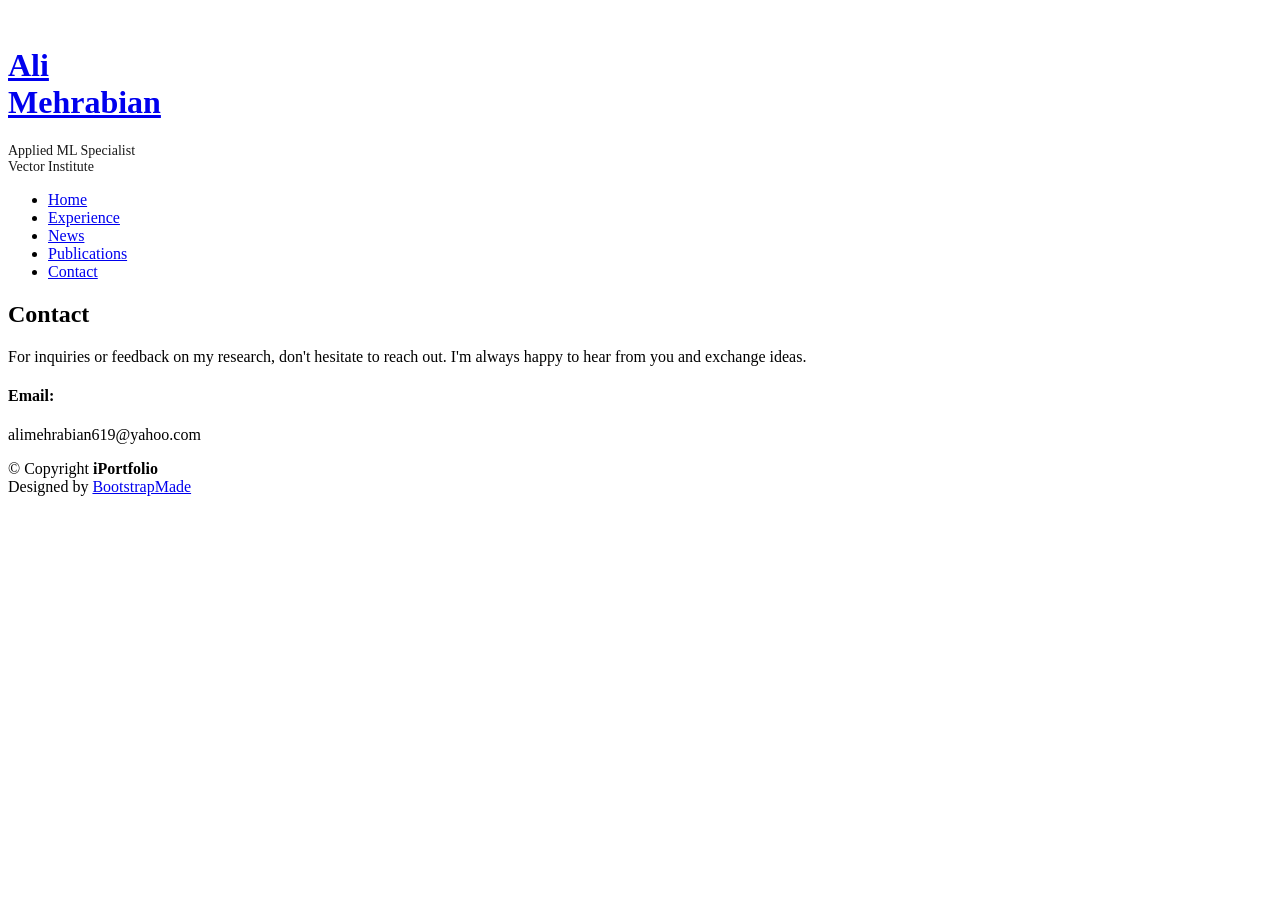
==== contact.html @ a3b90eee "new web" ====
<!DOCTYPE html>
<html lang="en">

<head>
  <meta charset="utf-8">
  <meta content="width=device-width, initial-scale=1.0" name="viewport">

  <title>Contact - Ali Mehrabian</title>
  <meta content="" name="description">
  <meta content="" name="keywords">

  <!-- Favicons -->
  <link href="assets/img/MH.PNG" rel="icon">
  <link href="assets/img/MH.PNG" rel="apple-touch-icon">

  <!-- Google Fonts -->
  <link href="https://fonts.googleapis.com/css?family=Open+Sans:300,300i,400,400i,600,600i,700,700i|Raleway:300,300i,400,400i,500,500i,600,600i,700,700i|Poppins:300,300i,400,400i,500,500i,600,600i,700,700i" rel="stylesheet">

  <!-- Vendor CSS Files -->
  <link href="assets/vendor/aos/aos.css" rel="stylesheet">
  <link href="assets/vendor/bootstrap/css/bootstrap.min.css" rel="stylesheet">
  <link href="assets/vendor/bootstrap-icons/bootstrap-icons.css" rel="stylesheet">
  <link href="assets/vendor/boxicons/css/boxicons.min.css" rel="stylesheet">
  <link href="assets/vendor/glightbox/css/glightbox.min.css" rel="stylesheet">
  <link href="assets/vendor/swiper/swiper-bundle.min.css" rel="stylesheet">
  <link rel="stylesheet" href="https://cdnjs.cloudflare.com/ajax/libs/font-awesome/5.15.3/css/all.min.css">

  <!-- Template Main CSS File -->
  <link href="assets/css/style.css" rel="stylesheet">
</head>

<body>

  <!-- ======= Mobile nav toggle button ======= -->
  <i class="bi bi-list mobile-nav-toggle d-xl-none"></i>

  <!-- ======= Header ======= -->
  <header id="header">
    <div class="d-flex flex-column">

      <div class="profile">
        <img src="assets/neww.jpg" alt="" class="img-fluid rounded-circle">
        <h1 class="text-light"><a href="index.html">Ali <br> Mehrabian</a></h1>
        <p class="text-light text-center" style="font-size: 14px; margin-top: 10px; opacity: 0.9;">Applied ML Specialist<br>Vector Institute</p>
        <div class="social-links mt-3 text-center">
          <a href="mailto:alimehrabian619@yahoo.com" class="gmail"> <i class='bx bx-mail-send'></i></a>
          <a href="https://github.com/Ali-Meh619" class="github"><i class='bx bxl-github'></i></a>
          <a href="https://www.linkedin.com/in/ali-mehrabian-4b31341b5" class="linkedin"><i class="bx bxl-linkedin"></i></a>
          <a href="assets/CV__Academic_ (11).pdf" class="cv" download><i class="bx bxs-file-pdf"></i></a>
        </div>
      </div>

      <nav id="navbar" class="nav-menu navbar">
        <ul>
          <li><a href="index.html" class="nav-link"><i class="bx bx-home"></i> <span>Home</span></a></li>
          <li><a href="experience.html" class="nav-link"><i class="bx bx-briefcase"></i> <span>Experience</span></a></li>
          <li><a href="news.html" class="nav-link"><i class="bx bx-file-blank"></i> <span>News</span></a></li>
          <li><a href="publications.html" class="nav-link"><i class="bx bx-book-content"></i> <span>Publications</span></a></li>
          <li><a href="contact.html" class="nav-link active"><i class="bx bx-envelope"></i> <span>Contact</span></a></li>
        </ul>
      </nav><!-- .nav-menu -->
    </div>
  </header><!-- End Header -->

  <main id="main">

    <!-- ======= Contact Section ======= -->
    <section id="contact" class="contact section-bg">
      <div class="container">
        <div class="section-title">
          <h2>Contact</h2>
          <p>For inquiries or feedback on my research, don't hesitate to reach out. I'm always happy to hear from you and exchange ideas.</p>
        </div>

        <div class="row" data-aos="fade-in">
          <div class="col-lg-5 d-flex align-items-stretch">
            <div class="info">
              <div class="email">
                <i class="bi bi-envelope"></i>
                <h4>Email:</h4>
                <p>alimehrabian619@yahoo.com</p>
              </div>
            </div>
          </div>
        </div>

      </div>
    </section><!-- End Contact Section -->

  </main><!-- End #main -->

  <!-- ======= Footer ======= -->
  <footer id="footer">
    <div class="container">
      <div class="copyright">
        &copy; Copyright <strong><span>iPortfolio</span></strong>
      </div>
      <div class="credits">
        Designed by <a href="https://bootstrapmade.com/">BootstrapMade</a>
      </div>
    </div>
  </footer><!-- End  Footer -->

  <a href="#" class="back-to-top d-flex align-items-center justify-content-center"><i class="bi bi-arrow-up-short"></i></a>

  <!-- Vendor JS Files -->
  <script src="assets/vendor/purecounter/purecounter_vanilla.js"></script>
  <script src="assets/vendor/aos/aos.js"></script>
  <script src="assets/vendor/bootstrap/js/bootstrap.bundle.min.js"></script>
  <script src="assets/vendor/glightbox/js/glightbox.min.js"></script>
  <script src="assets/vendor/isotope-layout/isotope.pkgd.min.js"></script>
  <script src="assets/vendor/swiper/swiper-bundle.min.js"></script>
  <script src="assets/vendor/typed.js/typed.umd.js"></script>
  <script src="assets/vendor/waypoints/noframework.waypoints.js"></script>
  <script src="assets/vendor/php-email-form/validate.js"></script>

  <!-- Template Main JS File -->
  <script src="assets/js/main.js"></script>

</body>

</html>
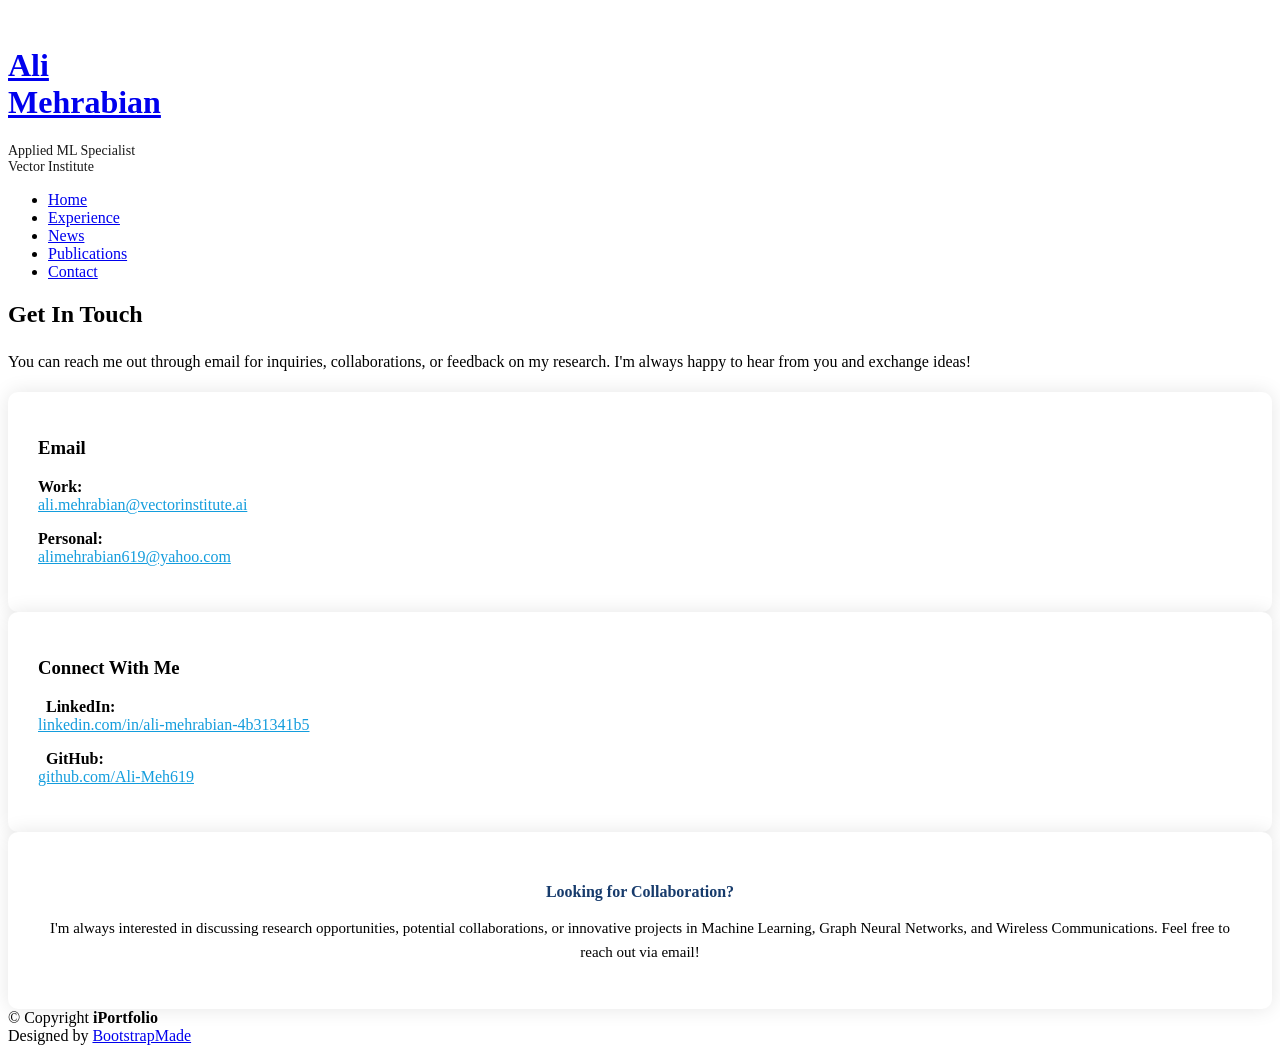
==== commit 02696d35: "newww" ====
--- a/contact.html
+++ b/contact.html
@@ -68,18 +68,58 @@
     <section id="contact" class="contact section-bg">
       <div class="container">
         <div class="section-title">
-          <h2>Contact</h2>
-          <p>For inquiries or feedback on my research, don't hesitate to reach out. I'm always happy to hear from you and exchange ideas.</p>
+          <h2>Get In Touch</h2>
+          <p style="font-size: 16px; line-height: 1.8;">
+            You can reach me out through email for inquiries, collaborations, or feedback on my research. I'm always happy to hear from you and exchange ideas!
+          </p>
         </div>
 
-        <div class="row" data-aos="fade-in">
-          <div class="col-lg-5 d-flex align-items-stretch">
-            <div class="info">
-              <div class="email">
-                <i class="bi bi-envelope"></i>
-                <h4>Email:</h4>
-                <p>alimehrabian619@yahoo.com</p>
-              </div>
+        <div class="row mt-4" data-aos="fade-up">
+          
+          <!-- Email Section -->
+          <div class="col-lg-6 mb-4">
+            <div class="info-box" style="background: #fff; padding: 30px; border-radius: 10px; box-shadow: 0 0 20px rgba(0,0,0,0.1); height: 100%;">
+              <i class="bi bi-envelope" style="font-size: 32px; color: #149ddd;"></i>
+              <h3 style="margin-top: 15px;">Email</h3>
+              <p style="margin-bottom: 8px;">
+                <strong>Work:</strong><br>
+                <a href="mailto:ali.mehrabian@vectorinstitute.ai" style="color: #149ddd;">ali.mehrabian@vectorinstitute.ai</a>
+              </p>
+              <p>
+                <strong>Personal:</strong><br>
+                <a href="mailto:alimehrabian619@yahoo.com" style="color: #149ddd;">alimehrabian619@yahoo.com</a>
+              </p>
+            </div>
+          </div>
+
+          <!-- Social Media Section -->
+          <div class="col-lg-6 mb-4">
+            <div class="info-box" style="background: #fff; padding: 30px; border-radius: 10px; box-shadow: 0 0 20px rgba(0,0,0,0.1); height: 100%;">
+              <i class="bi bi-share" style="font-size: 32px; color: #149ddd;"></i>
+              <h3 style="margin-top: 15px;">Connect With Me</h3>
+              <p style="margin-bottom: 8px;">
+                <i class="bi bi-linkedin" style="color: #0077b5; margin-right: 8px;"></i>
+                <strong>LinkedIn:</strong><br>
+                <a href="https://www.linkedin.com/in/ali-mehrabian-4b31341b5" target="_blank" style="color: #149ddd;">linkedin.com/in/ali-mehrabian-4b31341b5</a>
+              </p>
+              <p>
+                <i class="bi bi-github" style="color: #333; margin-right: 8px;"></i>
+                <strong>GitHub:</strong><br>
+                <a href="https://github.com/Ali-Meh619" target="_blank" style="color: #149ddd;">github.com/Ali-Meh619</a>
+              </p>
+            </div>
+          </div>
+
+        </div>
+
+        <!-- Additional Info -->
+        <div class="row mt-4" data-aos="fade-up" data-aos-delay="100">
+          <div class="col-lg-12">
+            <div class="info-box" style="background: #fff; padding: 30px; border-radius: 10px; box-shadow: 0 0 20px rgba(0,0,0,0.1); text-align: center;">
+              <h4 style="color: #173b6c; margin-bottom: 15px;">Looking for Collaboration?</h4>
+              <p style="font-size: 15px; line-height: 1.6;">
+                I'm always interested in discussing research opportunities, potential collaborations, or innovative projects in Machine Learning, Graph Neural Networks, and Wireless Communications. Feel free to reach out via email!
+              </p>
             </div>
           </div>
         </div>
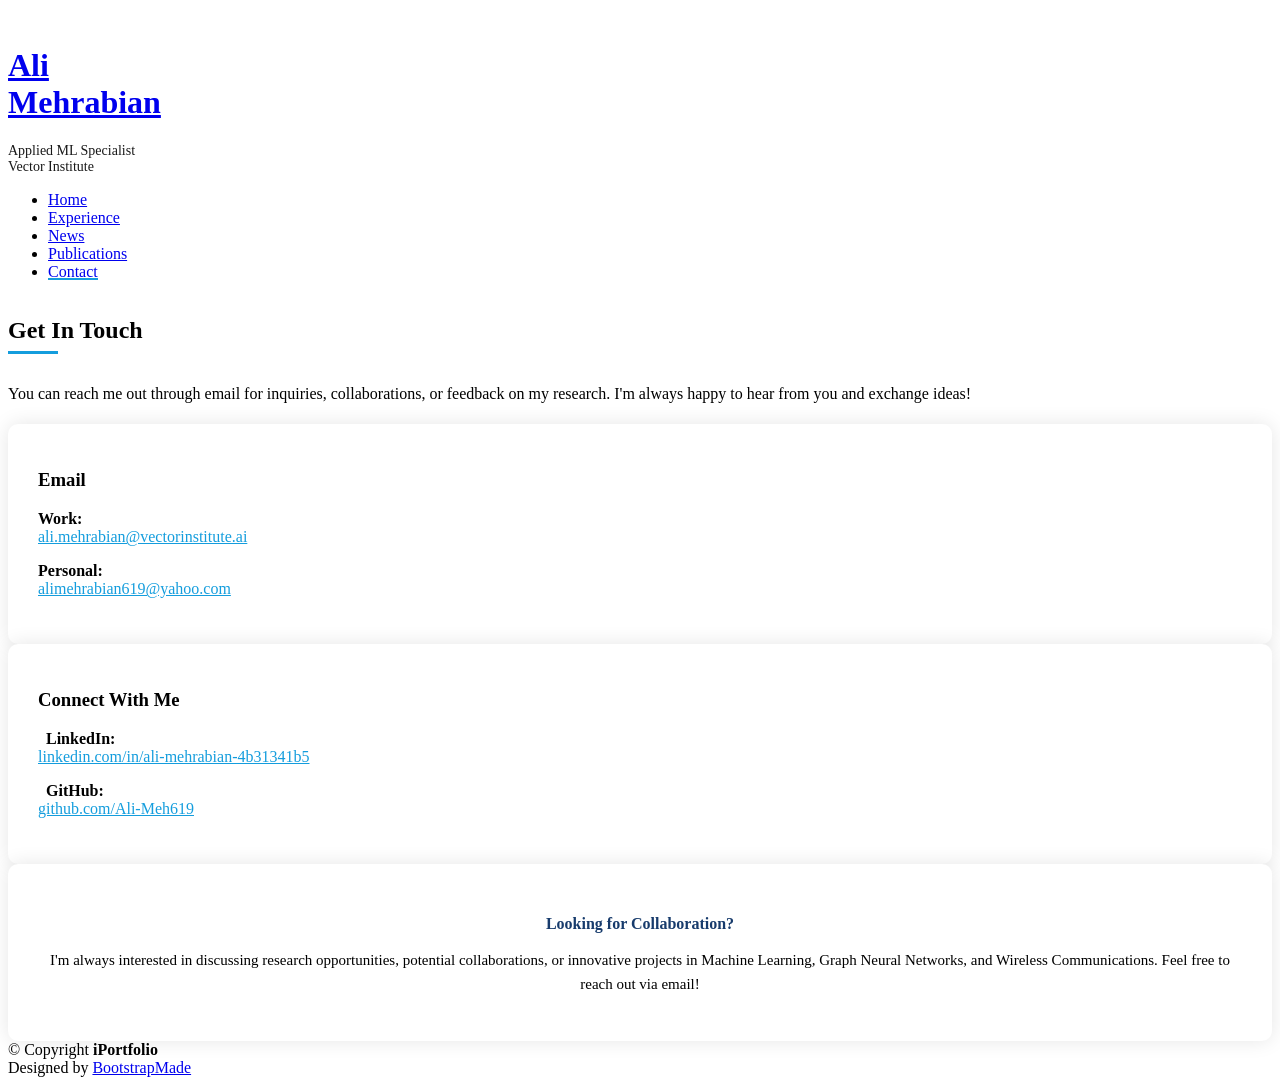
==== commit 42118dd8: "animation" ====
--- a/contact.html
+++ b/contact.html
@@ -27,6 +27,9 @@
 
   <!-- Template Main CSS File -->
   <link href="assets/css/style.css" rel="stylesheet">
+  
+  <!-- Custom Animations CSS -->
+  <link href="assets/css/custom-animations.css" rel="stylesheet">
 </head>
 
 <body>
@@ -46,7 +49,7 @@
           <a href="mailto:alimehrabian619@yahoo.com" class="gmail"> <i class='bx bx-mail-send'></i></a>
           <a href="https://github.com/Ali-Meh619" class="github"><i class='bx bxl-github'></i></a>
           <a href="https://www.linkedin.com/in/ali-mehrabian-4b31341b5" class="linkedin"><i class="bx bxl-linkedin"></i></a>
-          <a href="assets/CV__Academic_ (11).pdf" class="cv" download><i class="bx bxs-file-pdf"></i></a>
+          <a href="assets/CV__Academic_ (11).pdf" class="cv cv-pulse" download><i class="bx bxs-file-pdf"></i></a>
         </div>
       </div>
 
--- a/assets/css/custom-animations.css
+++ b/assets/css/custom-animations.css
@@ -0,0 +1,335 @@
+/* Custom Animations for Portfolio Website */
+
+/* Smooth scroll behavior */
+html {
+  scroll-behavior: smooth;
+}
+
+/* Page fade-in animation */
+body {
+  animation: fadeIn 0.5s ease-in;
+}
+
+@keyframes fadeIn {
+  from {
+    opacity: 0;
+  }
+  to {
+    opacity: 1;
+  }
+}
+
+/* CV Button Pulse Animation */
+.cv-pulse {
+  animation: pulse 2s infinite;
+}
+
+@keyframes pulse {
+  0% {
+    box-shadow: 0 0 0 0 rgba(20, 157, 221, 0.7);
+  }
+  70% {
+    box-shadow: 0 0 0 10px rgba(20, 157, 221, 0);
+  }
+  100% {
+    box-shadow: 0 0 0 0 rgba(20, 157, 221, 0);
+  }
+}
+
+/* Hover effect for publication cards */
+.post {
+  transition: all 0.3s ease;
+  padding: 15px;
+  border-radius: 8px;
+}
+
+.post:hover {
+  transform: translateY(-5px);
+  box-shadow: 0 10px 30px rgba(0, 0, 0, 0.15);
+  background: #f8f9fa;
+}
+
+/* Hover effects for buttons */
+.btn-primary {
+  transition: all 0.3s ease;
+  position: relative;
+  overflow: hidden;
+}
+
+.btn-primary:hover {
+  transform: translateY(-2px);
+  box-shadow: 0 5px 20px rgba(20, 157, 221, 0.4);
+}
+
+.btn-primary::before {
+  content: '';
+  position: absolute;
+  top: 50%;
+  left: 50%;
+  width: 0;
+  height: 0;
+  border-radius: 50%;
+  background: rgba(255, 255, 255, 0.3);
+  transform: translate(-50%, -50%);
+  transition: width 0.6s, height 0.6s;
+}
+
+.btn-primary:hover::before {
+  width: 300px;
+  height: 300px;
+}
+
+/* Social links hover animation */
+.social-links a {
+  transition: all 0.3s ease;
+}
+
+.social-links a:hover {
+  transform: translateY(-5px) scale(1.1);
+}
+
+/* Navigation hover effect */
+.nav-link {
+  position: relative;
+  transition: all 0.3s ease;
+}
+
+.nav-link::after {
+  content: '';
+  position: absolute;
+  bottom: 0;
+  left: 0;
+  width: 0;
+  height: 2px;
+  background: #149ddd;
+  transition: width 0.3s ease;
+}
+
+.nav-link:hover::after {
+  width: 100%;
+}
+
+.nav-link.active::after {
+  width: 100%;
+}
+
+/* Resume item hover effect */
+.resume-item {
+  transition: all 0.3s ease;
+  border-left: 3px solid #149ddd;
+  padding-left: 20px;
+  position: relative;
+}
+
+.resume-item:hover {
+  transform: translateX(5px);
+  border-left-width: 5px;
+}
+
+/* Info box hover effect */
+.info-box {
+  transition: all 0.3s ease;
+}
+
+.info-box:hover {
+  transform: translateY(-5px);
+  box-shadow: 0 15px 40px rgba(0, 0, 0, 0.15) !important;
+}
+
+/* Link hover animation */
+a {
+  transition: all 0.3s ease;
+}
+
+/* Skill item animation */
+.research-interest-item {
+  transition: all 0.3s ease;
+}
+
+.research-interest-item:hover {
+  transform: translateX(5px);
+  color: #149ddd;
+}
+
+/* Image hover effect */
+.profile img {
+  transition: all 0.3s ease;
+}
+
+.profile img:hover {
+  transform: scale(1.05);
+}
+
+/* Section title underline animation */
+.section-title h2 {
+  position: relative;
+  display: inline-block;
+}
+
+.section-title h2::after {
+  content: '';
+  position: absolute;
+  bottom: -10px;
+  left: 0;
+  width: 50px;
+  height: 3px;
+  background: #149ddd;
+  animation: slideIn 0.8s ease;
+}
+
+@keyframes slideIn {
+  from {
+    width: 0;
+  }
+  to {
+    width: 50px;
+  }
+}
+
+/* Floating animation for hero section */
+@keyframes float {
+  0% {
+    transform: translateY(0px);
+  }
+  50% {
+    transform: translateY(-10px);
+  }
+  100% {
+    transform: translateY(0px);
+  }
+}
+
+.hero-container h1 {
+  animation: float 3s ease-in-out infinite;
+}
+
+/* Gradient background animation for hero */
+#hero {
+  background: linear-gradient(-45deg, #040404, #1a1a1a, #040404, #2a2a2a);
+  background-size: 400% 400%;
+  animation: gradientBG 15s ease infinite;
+}
+
+@keyframes gradientBG {
+  0% {
+    background-position: 0% 50%;
+  }
+  50% {
+    background-position: 100% 50%;
+  }
+  100% {
+    background-position: 0% 50%;
+  }
+}
+
+/* Staggered fade-in for list items */
+.about ul li,
+.resume-item ul li {
+  opacity: 0;
+  animation: fadeInUp 0.6s ease forwards;
+}
+
+.about ul li:nth-child(1),
+.resume-item ul li:nth-child(1) { animation-delay: 0.1s; }
+.about ul li:nth-child(2),
+.resume-item ul li:nth-child(2) { animation-delay: 0.2s; }
+.about ul li:nth-child(3),
+.resume-item ul li:nth-child(3) { animation-delay: 0.3s; }
+.about ul li:nth-child(4),
+.resume-item ul li:nth-child(4) { animation-delay: 0.4s; }
+.about ul li:nth-child(5),
+.resume-item ul li:nth-child(5) { animation-delay: 0.5s; }
+.about ul li:nth-child(6),
+.resume-item ul li:nth-child(6) { animation-delay: 0.6s; }
+
+@keyframes fadeInUp {
+  from {
+    opacity: 0;
+    transform: translateY(20px);
+  }
+  to {
+    opacity: 1;
+    transform: translateY(0);
+  }
+}
+
+/* Back to top button animation */
+.back-to-top {
+  transition: all 0.3s ease;
+}
+
+.back-to-top:hover {
+  transform: translateY(-5px);
+  background: #149ddd;
+}
+
+/* Mobile nav toggle animation */
+.mobile-nav-toggle {
+  transition: all 0.3s ease;
+}
+
+.mobile-nav-toggle:hover {
+  transform: rotate(90deg);
+}
+
+/* Loading animation for images */
+img {
+  animation: imageLoad 0.5s ease;
+}
+
+@keyframes imageLoad {
+  from {
+    opacity: 0;
+    filter: blur(5px);
+  }
+  to {
+    opacity: 1;
+    filter: blur(0);
+  }
+}
+
+/* News item hover effect */
+.news ul p {
+  transition: all 0.3s ease;
+  padding: 10px;
+  border-radius: 5px;
+}
+
+.news ul p:hover {
+  background: rgba(20, 157, 221, 0.05);
+  transform: translateX(5px);
+}
+
+/* Contact info hover effect */
+.info .email,
+.info .phone,
+.info .address {
+  transition: all 0.3s ease;
+}
+
+.info .email:hover,
+.info .phone:hover,
+.info .address:hover {
+  transform: scale(1.05);
+}
+
+/* Icon spin animation on hover */
+.bi:hover {
+  animation: iconSpin 0.5s ease;
+}
+
+@keyframes iconSpin {
+  0% { transform: rotate(0deg); }
+  100% { transform: rotate(360deg); }
+}
+
+/* Typewriter cursor blink */
+.typed-cursor {
+  animation: blink 0.7s infinite;
+}
+
+@keyframes blink {
+  0%, 100% { opacity: 1; }
+  50% { opacity: 0; }
+}
+
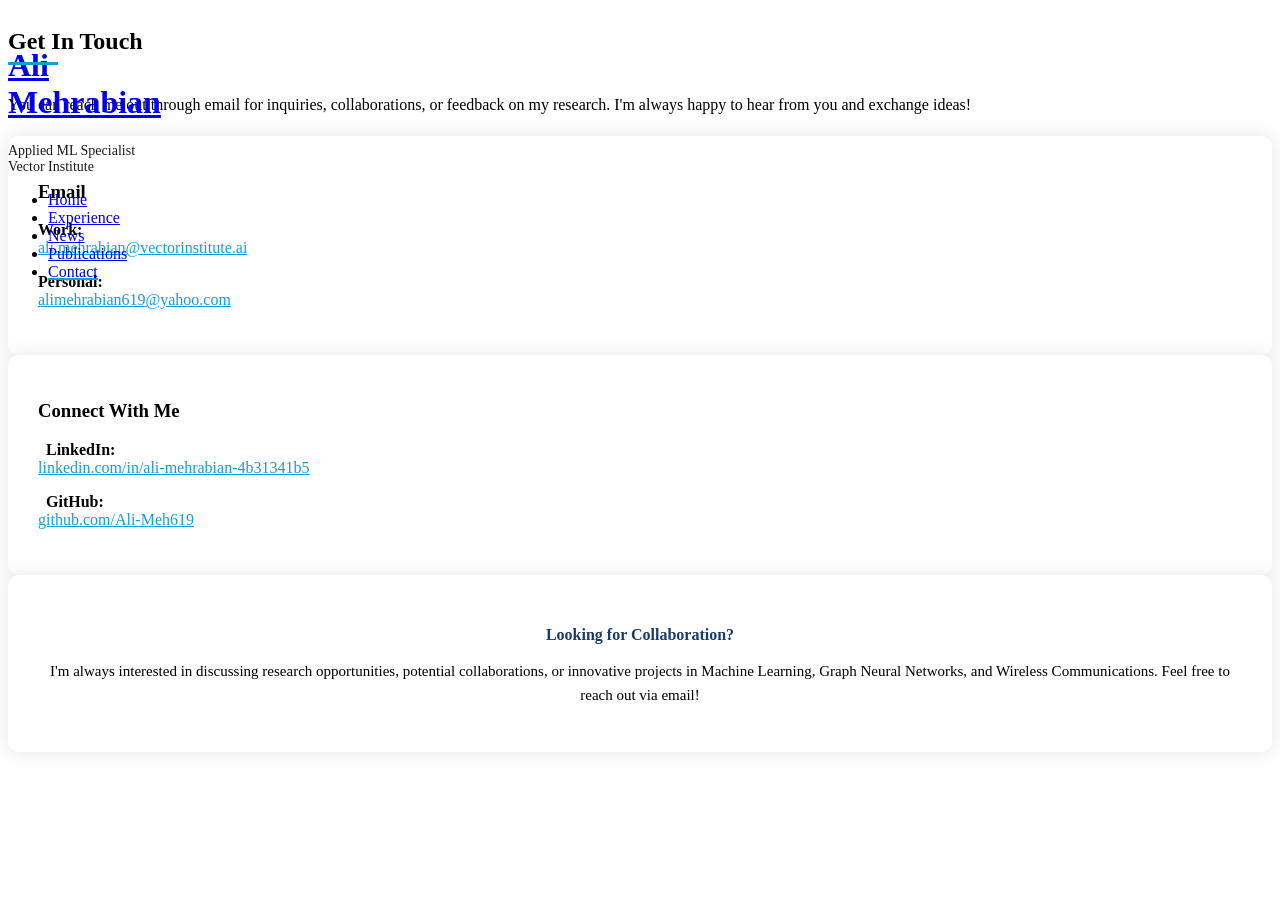
==== commit cb49800b: "remover" ====
--- a/contact.html
+++ b/contact.html
@@ -135,12 +135,6 @@
   <!-- ======= Footer ======= -->
   <footer id="footer">
     <div class="container">
-      <div class="copyright">
-        &copy; Copyright <strong><span>iPortfolio</span></strong>
-      </div>
-      <div class="credits">
-        Designed by <a href="https://bootstrapmade.com/">BootstrapMade</a>
-      </div>
     </div>
   </footer><!-- End  Footer -->
 
--- a/assets/css/custom-animations.css
+++ b/assets/css/custom-animations.css
@@ -5,18 +5,24 @@
   scroll-behavior: smooth;
 }
 
-/* Page fade-in animation */
-body {
-  animation: fadeIn 0.5s ease-in;
-}
-
-@keyframes fadeIn {
-  from {
-    opacity: 0;
-  }
-  to {
-    opacity: 1;
-  }
+/* Page fade-in animation - keep it subtle to avoid flash */
+/* Removed body fade-in to prevent dark flash on load */
+
+/* Ensure header/sidebar remains fixed and stable */
+#header {
+  position: fixed !important;
+  transition: none !important;
+}
+
+/* Allow profile image to be interactive */
+
+/* Disable animations that might affect layout */
+body, html {
+  animation: none !important;
+}
+
+main {
+  animation: none !important;
 }
 
 /* CV Button Pulse Animation */
@@ -203,24 +209,8 @@
   animation: float 3s ease-in-out infinite;
 }
 
-/* Gradient background animation for hero */
-#hero {
-  background: linear-gradient(-45deg, #040404, #1a1a1a, #040404, #2a2a2a);
-  background-size: 400% 400%;
-  animation: gradientBG 15s ease infinite;
-}
-
-@keyframes gradientBG {
-  0% {
-    background-position: 0% 50%;
-  }
-  50% {
-    background-position: 100% 50%;
-  }
-  100% {
-    background-position: 0% 50%;
-  }
-}
+/* Subtle overlay animation for hero - removed dark gradient */
+/* Keeping the original hero background from style.css */
 
 /* Staggered fade-in for list items */
 .about ul li,
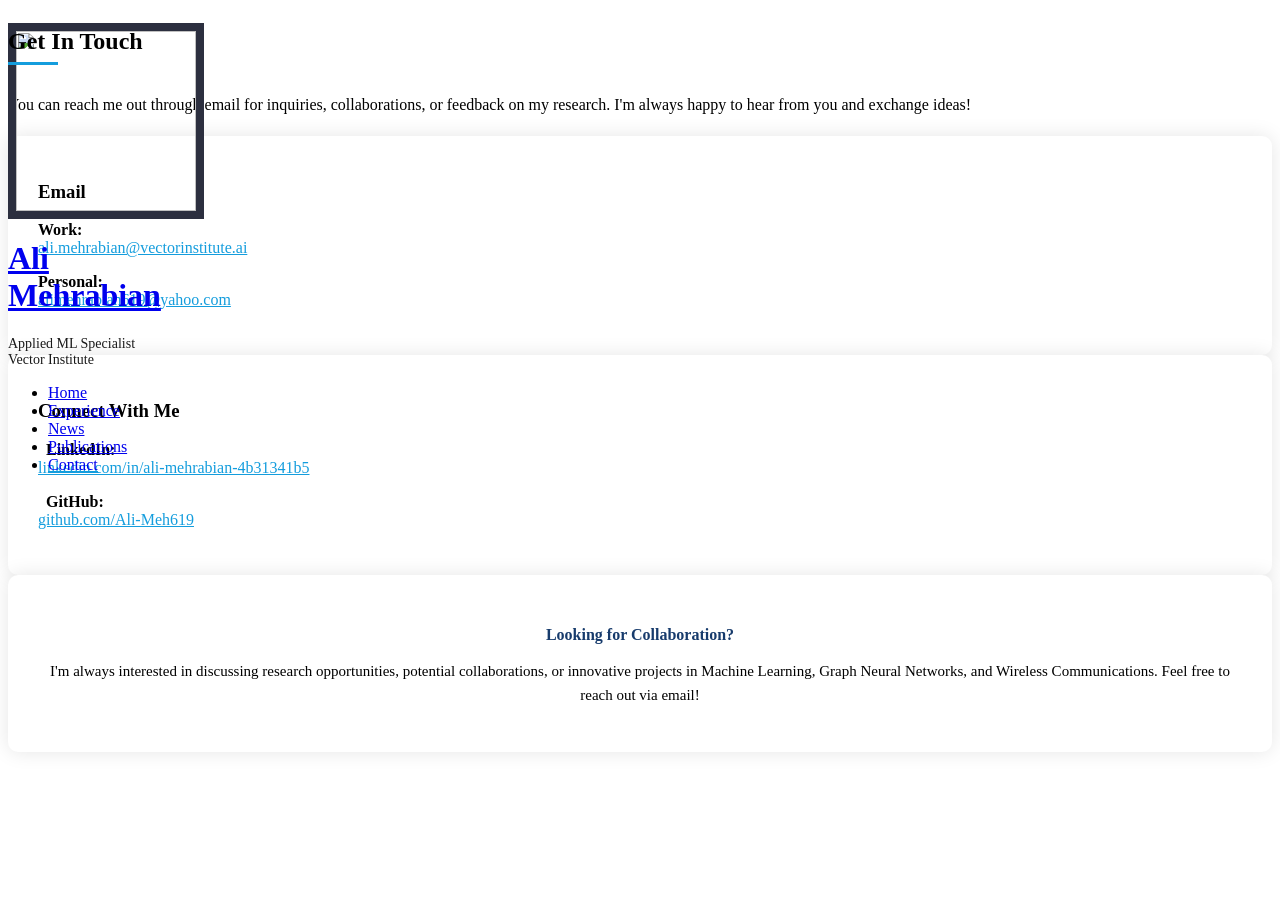
==== commit 1d28530c: "logo" ====
--- a/contact.html
+++ b/contact.html
@@ -10,8 +10,8 @@
   <meta content="" name="keywords">
 
   <!-- Favicons -->
-  <link href="assets/img/MH.PNG" rel="icon">
-  <link href="assets/img/MH.PNG" rel="apple-touch-icon">
+  <link href="assets/img/MH.png" rel="icon">
+  <link href="assets/img/MH.png" rel="apple-touch-icon">
 
   <!-- Google Fonts -->
   <link href="https://fonts.googleapis.com/css?family=Open+Sans:300,300i,400,400i,600,600i,700,700i|Raleway:300,300i,400,400i,500,500i,600,600i,700,700i|Poppins:300,300i,400,400i,500,500i,600,600i,700,700i" rel="stylesheet">
--- a/assets/css/custom-animations.css
+++ b/assets/css/custom-animations.css
@@ -123,7 +123,7 @@
 .resume-item {
   transition: all 0.3s ease;
   border-left: 3px solid #149ddd;
-  padding-left: 20px;
+  padding: 20px 25px 20px 25px;
   position: relative;
 }
 
@@ -323,3 +323,740 @@
   50% { opacity: 0; }
 }
 
+/*--------------------------------------------------------------
+# Profile Image Size Adjustment
+--------------------------------------------------------------*/
+#header .profile img {
+  width: 180px !important;
+  height: 180px !important;
+  border: 8px solid #2c2f3f;
+  margin: 15px auto;
+  display: block;
+  object-fit: cover;
+}
+
+/*--------------------------------------------------------------
+# Reading Progress Indicator
+--------------------------------------------------------------*/
+.reading-progress {
+  position: fixed;
+  top: 0;
+  left: 0;
+  width: 0%;
+  height: 3px;
+  background: linear-gradient(90deg, #149ddd, #37b3ed);
+  z-index: 9999;
+  transition: width 0.1s ease;
+  box-shadow: 0 2px 5px rgba(20, 157, 221, 0.5);
+}
+
+/*--------------------------------------------------------------
+# Enhanced Back to Top Button
+--------------------------------------------------------------*/
+.back-to-top {
+  opacity: 0;
+  visibility: hidden;
+  transition: all 0.4s cubic-bezier(0.4, 0, 0.2, 1);
+  transform: translateY(20px);
+}
+
+.back-to-top.active {
+  opacity: 1;
+  visibility: visible;
+  transform: translateY(0);
+}
+
+.back-to-top:hover {
+  transform: translateY(-5px) scale(1.1);
+  box-shadow: 0 8px 20px rgba(20, 157, 221, 0.4);
+}
+
+.back-to-top i {
+  transition: transform 0.3s ease;
+}
+
+.back-to-top:hover i {
+  transform: translateY(-2px);
+}
+
+/*--------------------------------------------------------------
+# Dark Mode Styles
+--------------------------------------------------------------*/
+[data-theme="dark"] {
+  --bg-primary: #1a1a1a;
+  --bg-secondary: #252525;
+  --bg-tertiary: #2f2f2f;
+  --text-primary: #f0f0f0;
+  --text-secondary: #c0c0c0;
+  --border-color: #404040;
+  --card-bg: #252525;
+  --shadow: rgba(0, 0, 0, 0.5);
+}
+
+[data-theme="dark"] body {
+  background-color: var(--bg-primary);
+  color: var(--text-primary);
+}
+
+[data-theme="dark"] #main {
+  background-color: var(--bg-primary);
+}
+
+[data-theme="dark"] section {
+  background-color: var(--bg-primary);
+}
+
+[data-theme="dark"] .section-bg {
+  background-color: var(--bg-secondary) !important;
+}
+
+[data-theme="dark"] .resume-item,
+[data-theme="dark"] .post,
+[data-theme="dark"] .info-box {
+  background-color: var(--card-bg);
+  border-color: var(--border-color);
+  box-shadow: 0 3px 15px var(--shadow);
+}
+
+[data-theme="dark"] .resume-item h4,
+[data-theme="dark"] .post h4,
+[data-theme="dark"] h2,
+[data-theme="dark"] h3 {
+  color: var(--text-primary);
+}
+
+[data-theme="dark"] p,
+[data-theme="dark"] .resume-item p,
+[data-theme="dark"] .post p {
+  color: var(--text-secondary);
+}
+
+[data-theme="dark"] .section-title h2 {
+  color: var(--text-primary);
+}
+
+[data-theme="dark"] .section-title h2::after {
+  background: #149ddd;
+}
+
+[data-theme="dark"] a {
+  color: #149ddd;
+}
+
+[data-theme="dark"] a:hover {
+  color: #37b3ed;
+}
+
+[data-theme="dark"] #hero {
+  background: linear-gradient(rgba(0, 0, 0, 0.7), rgba(0, 0, 0, 0.7)), url("../img/me.jpg") top center;
+  background-size: cover;
+}
+
+[data-theme="dark"] #hero:before {
+  background: rgba(0, 0, 0, 0.5);
+}
+
+[data-theme="dark"] .container,
+[data-theme="dark"] .container-fluid {
+  background-color: transparent;
+}
+
+[data-theme="dark"] .news ul p {
+  color: var(--text-secondary);
+}
+
+[data-theme="dark"] .news ul p strong {
+  color: var(--text-primary);
+}
+
+[data-theme="dark"] .btn-primary {
+  background-color: #149ddd;
+  border-color: #149ddd;
+}
+
+[data-theme="dark"] .btn-primary:hover {
+  background-color: #37b3ed;
+  border-color: #37b3ed;
+}
+
+/* Dark Mode Toggle Button */
+.theme-toggle {
+  position: fixed;
+  top: 20px;
+  right: 20px;
+  width: 50px;
+  height: 50px;
+  border-radius: 50%;
+  background: #149ddd;
+  color: #fff;
+  border: none;
+  cursor: pointer;
+  z-index: 9998;
+  display: flex;
+  align-items: center;
+  justify-content: center;
+  font-size: 20px;
+  box-shadow: 0 4px 15px rgba(20, 157, 221, 0.3);
+  transition: all 0.3s ease;
+}
+
+.theme-toggle:hover {
+  background: #37b3ed;
+  transform: scale(1.1);
+  box-shadow: 0 6px 20px rgba(20, 157, 221, 0.5);
+}
+
+.theme-toggle:active {
+  transform: scale(0.95);
+}
+
+@media (max-width: 1199px) {
+  .theme-toggle {
+    top: 70px;
+    right: 15px;
+    width: 45px;
+    height: 45px;
+    font-size: 18px;
+  }
+}
+
+/*--------------------------------------------------------------
+# Enhanced Publication Cards with Hover Effects
+--------------------------------------------------------------*/
+.post {
+  position: relative;
+  transition: all 0.4s cubic-bezier(0.4, 0, 0.2, 1);
+  border-radius: 10px;
+  padding: 25px 28px;
+  margin-bottom: 20px;
+  background: #fff;
+  box-shadow: 0 2px 10px rgba(0, 0, 0, 0.08);
+  overflow: hidden;
+}
+
+.post::before {
+  content: '';
+  position: absolute;
+  top: 0;
+  left: 0;
+  width: 4px;
+  height: 100%;
+  background: linear-gradient(180deg, #149ddd, #37b3ed);
+  transform: scaleY(0);
+  transition: transform 0.3s ease;
+}
+
+.post:hover {
+  transform: translateY(-5px);
+  box-shadow: 0 8px 25px rgba(0, 0, 0, 0.15);
+  background: #f8f9fa;
+}
+
+.post:hover::before {
+  transform: scaleY(1);
+}
+
+.post h4,
+.post li {
+  position: relative;
+  transition: color 0.3s ease;
+}
+
+.post:hover h4,
+.post:hover li {
+  color: #149ddd;
+}
+
+.post .publication-links {
+  opacity: 0;
+  max-height: 0;
+  overflow: hidden;
+  transition: all 0.3s ease;
+  margin-top: 10px;
+}
+
+.post:hover .publication-links {
+  opacity: 1;
+  max-height: 100px;
+  margin-top: 10px;
+}
+
+[data-theme="dark"] .post {
+  background: var(--card-bg);
+  border: 1px solid var(--border-color);
+}
+
+[data-theme="dark"] .post:hover {
+  background: var(--bg-tertiary);
+  box-shadow: 0 8px 25px rgba(0, 0, 0, 0.7);
+}
+
+/*--------------------------------------------------------------
+# Better Publication Bullet Points
+--------------------------------------------------------------*/
+.post ul {
+  list-style: none !important;
+  padding-left: 0 !important;
+  margin-bottom: 10px !important;
+  margin-top: 0 !important;
+}
+
+.post ul li {
+  position: relative;
+  padding-left: 26px !important;
+  font-size: 16px !important;
+  line-height: 1.7 !important;
+  margin-bottom: 0 !important;
+}
+
+.post ul li::before {
+  content: '▸';
+  position: absolute;
+  left: 0;
+  color: #149ddd;
+  font-size: 18px;
+  font-weight: bold;
+  line-height: 1.6;
+  transition: all 0.3s ease;
+}
+
+.post:hover ul li::before {
+  color: #37b3ed;
+  transform: translateX(3px);
+}
+
+[data-theme="dark"] .post ul li::before {
+  color: #149ddd;
+}
+
+[data-theme="dark"] .post:hover ul li::before {
+  color: #37b3ed;
+}
+
+/*--------------------------------------------------------------
+# Better Publication Alignment and Spacing
+--------------------------------------------------------------*/
+.post p {
+  margin-bottom: 10px !important;
+  margin-top: 0 !important;
+  line-height: 1.6 !important;
+}
+
+.post > div {
+  margin-top: 8px !important;
+  margin-bottom: 0 !important;
+}
+
+.post > div p {
+  margin-bottom: 8px !important;
+  margin-top: 0 !important;
+  line-height: 1.6 !important;
+}
+
+.post > div span {
+  display: inline-flex;
+  align-items: center;
+  gap: 5px;
+  margin-right: 12px;
+  vertical-align: middle;
+}
+
+/* Center the separator line between Paper and GitHub */
+.post > div {
+  display: flex;
+  flex-wrap: wrap;
+  align-items: center;
+  gap: 0;
+}
+
+.post > div p {
+  width: 100%;
+  margin-bottom: 8px !important;
+  margin-top: 0 !important;
+  line-height: 1.6 !important;
+}
+
+.post > div > span:has(a) {
+  display: inline-flex;
+  align-items: center;
+  gap: 5px;
+}
+
+.post > div > span:has(a):first-of-type {
+  margin-right: 0;
+}
+
+.post > div > span:has(a):last-of-type {
+  margin-left: 0;
+}
+
+/* Style the separator - centered between links with equal spacing */
+.post > div .link-separator {
+  display: inline-flex;
+  align-items: center;
+  justify-content: center;
+  color: #999;
+  margin-left: 12px;
+  margin-right: 12px;
+  padding: 0;
+  vertical-align: middle;
+  line-height: 1;
+  font-size: 14px;
+  flex-shrink: 0;
+  height: 100%;
+}
+
+[data-theme="dark"] .post > div .link-separator {
+  color: #888;
+}
+
+.post > div span:last-child {
+  margin-right: 0;
+}
+
+.post a {
+  display: inline-flex;
+  align-items: center;
+  gap: 5px;
+  margin-right: 12px;
+  text-decoration: none;
+  transition: all 0.3s ease;
+  vertical-align: middle;
+}
+
+.post a:last-child {
+  margin-right: 0;
+}
+
+.post a i {
+  vertical-align: middle;
+}
+
+/* Consistent spacing between publication cards */
+.post + br + .post {
+  margin-top: 0;
+}
+
+/* Better alignment for metadata section */
+.post > div p:first-child {
+  margin-bottom: 8px !important;
+}
+
+/*--------------------------------------------------------------
+# Enhanced Dark Mode Styling for Publications & All Pages
+--------------------------------------------------------------*/
+
+/* Publication page specific improvements */
+[data-theme="dark"] .post ul li b {
+  color: var(--text-primary) !important;
+}
+
+[data-theme="dark"] .post p {
+  color: var(--text-secondary) !important;
+}
+
+[data-theme="dark"] .post p b {
+  color: var(--text-primary) !important;
+}
+
+[data-theme="dark"] .post p[style*="opacity"] {
+  opacity: 0.9 !important;
+  color: var(--text-secondary) !important;
+}
+
+[data-theme="dark"] .post span[style*="color"] {
+  color: var(--text-primary) !important;
+}
+
+[data-theme="dark"] .post span b {
+  color: var(--text-primary) !important;
+}
+
+[data-theme="dark"] .post i.fas,
+[data-theme="dark"] .post i.far,
+[data-theme="dark"] .post i.fab {
+  color: #149ddd !important;
+}
+
+[data-theme="dark"] .post .publication-links p {
+  color: var(--text-secondary) !important;
+}
+
+[data-theme="dark"] .post .publication-links i {
+  color: #149ddd !important;
+}
+
+/* Better contrast for links in publications */
+[data-theme="dark"] .post a {
+  color: #4db8ff !important;
+  transition: color 0.3s ease;
+}
+
+[data-theme="dark"] .post a:hover {
+  color: #37b3ed !important;
+  text-decoration: underline;
+}
+
+/* Section title improvements */
+[data-theme="dark"] .section-title p {
+  color: var(--text-secondary) !important;
+}
+
+[data-theme="dark"] .section-title a {
+  color: #4db8ff !important;
+}
+
+[data-theme="dark"] .section-title a:hover {
+  color: #37b3ed !important;
+}
+
+/* Button improvements */
+.btn-primary {
+  background-color: #149ddd !important;
+  border-color: #149ddd !important;
+  color: #fff !important;
+}
+
+.btn-primary:hover {
+  background-color: #37b3ed !important;
+  border-color: #37b3ed !important;
+  color: #fff !important;
+  transform: translateY(-2px);
+  box-shadow: 0 5px 20px rgba(20, 157, 221, 0.4);
+}
+
+[data-theme="dark"] .btn-primary {
+  background-color: #149ddd !important;
+  border-color: #149ddd !important;
+  color: #fff !important;
+}
+
+[data-theme="dark"] .btn-primary:hover {
+  background-color: #37b3ed !important;
+  border-color: #37b3ed !important;
+  color: #fff !important;
+  transform: translateY(-2px);
+  box-shadow: 0 5px 20px rgba(20, 157, 221, 0.4);
+}
+
+/* Google Scholar button specific styling */
+.google-scholar-btn {
+  background-color: #149ddd !important;
+  border-color: #149ddd !important;
+  color: #fff !important;
+}
+
+.google-scholar-btn:hover {
+  background-color: #37b3ed !important;
+  border-color: #37b3ed !important;
+  color: #fff !important;
+}
+
+[data-theme="dark"] .google-scholar-btn {
+  background-color: #149ddd !important;
+  border-color: #149ddd !important;
+  color: #fff !important;
+}
+
+[data-theme="dark"] .google-scholar-btn:hover {
+  background-color: #37b3ed !important;
+  border-color: #37b3ed !important;
+  color: #fff !important;
+}
+
+/* Experience page improvements */
+[data-theme="dark"] .resume-item {
+  background-color: var(--card-bg) !important;
+  border-left: 3px solid #149ddd !important;
+  padding: 20px 25px 20px 25px !important;
+}
+
+[data-theme="dark"] .resume-item:hover {
+  border-left-width: 5px !important;
+  background-color: var(--bg-tertiary) !important;
+}
+
+[data-theme="dark"] .resume-item h4 {
+  color: var(--text-primary) !important;
+}
+
+[data-theme="dark"] .resume-item h5 {
+  color: #4db8ff !important;
+}
+
+[data-theme="dark"] .resume-item p {
+  color: var(--text-secondary) !important;
+}
+
+[data-theme="dark"] .resume-item p em {
+  color: #4db8ff !important;
+}
+
+[data-theme="dark"] .resume-item ul li {
+  color: var(--text-secondary) !important;
+}
+
+[data-theme="dark"] .resume-item ul li strong {
+  color: var(--text-primary) !important;
+}
+
+[data-theme="dark"] .resume-item a {
+  color: #4db8ff !important;
+}
+
+[data-theme="dark"] .resume-item a:hover {
+  color: #37b3ed !important;
+}
+
+/* About page improvements */
+[data-theme="dark"] .about p {
+  color: var(--text-secondary) !important;
+}
+
+[data-theme="dark"] .about p strong {
+  color: var(--text-primary) !important;
+}
+
+[data-theme="dark"] .about ul li {
+  color: var(--text-secondary) !important;
+}
+
+[data-theme="dark"] .about ul li i {
+  color: #149ddd !important;
+}
+
+[data-theme="dark"] .about a {
+  color: #4db8ff !important;
+}
+
+[data-theme="dark"] .about a:hover {
+  color: #37b3ed !important;
+}
+
+/* News page improvements */
+[data-theme="dark"] .news {
+  background-color: var(--bg-secondary) !important;
+}
+
+[data-theme="dark"] .news ul p {
+  color: var(--text-secondary) !important;
+  background-color: transparent !important;
+}
+
+[data-theme="dark"] .news ul p strong {
+  color: var(--text-primary) !important;
+}
+
+[data-theme="dark"] .news ul p i {
+  color: #149ddd !important;
+}
+
+[data-theme="dark"] .news ul p a {
+  color: #4db8ff !important;
+}
+
+[data-theme="dark"] .news ul p a:hover {
+  color: #37b3ed !important;
+}
+
+/* Contact page improvements */
+[data-theme="dark"] .info-box {
+  background-color: var(--card-bg) !important;
+  border: 1px solid var(--border-color) !important;
+}
+
+[data-theme="dark"] .info-box h4 {
+  color: var(--text-primary) !important;
+}
+
+[data-theme="dark"] .info-box p {
+  color: var(--text-secondary) !important;
+}
+
+[data-theme="dark"] .info-box a {
+  color: #4db8ff !important;
+}
+
+/* General improvements for better readability */
+[data-theme="dark"] br {
+  opacity: 1;
+}
+
+[data-theme="dark"] .text-center {
+  color: inherit;
+}
+
+/* Improve card shadows in dark mode */
+[data-theme="dark"] .post,
+[data-theme="dark"] .resume-item,
+[data-theme="dark"] .info-box {
+  box-shadow: 0 4px 20px rgba(0, 0, 0, 0.6) !important;
+}
+
+[data-theme="dark"] .post:hover,
+[data-theme="dark"] .resume-item:hover,
+[data-theme="dark"] .info-box:hover {
+  box-shadow: 0 8px 30px rgba(0, 0, 0, 0.8) !important;
+}
+
+/*--------------------------------------------------------------
+# Skill Graph
+--------------------------------------------------------------*/
+#skill-graph {
+  width: 100%;
+  height: 750px;
+  border: 1px solid #e0e0e0;
+  border-radius: 8px;
+  background-color: #f9f9f9;
+  transition: all 0.3s ease;
+}
+
+[data-theme="dark"] #skill-graph {
+  border-color: var(--border-color);
+  background-color: var(--card-bg);
+}
+.publication-year {
+  margin-top: 50px;
+  margin-bottom: 30px;
+  position: relative;
+  padding: 20px 0;
+}
+
+.publication-year:first-child {
+  margin-top: 30px;
+}
+
+.publication-year h3 {
+  font-size: 32px;
+  font-weight: 700;
+  color: #173b6c;
+  margin: 0;
+  padding: 15px 30px;
+  display: inline-block;
+  position: relative;
+  background: linear-gradient(135deg, rgba(20, 157, 221, 0.12), rgba(55, 179, 237, 0.08));
+  border-radius: 10px;
+  border-left: 4px solid #149ddd;
+  box-shadow: 0 3px 10px rgba(20, 157, 221, 0.2);
+  transition: all 0.3s ease;
+}
+
+.publication-year h3:hover {
+  transform: translateX(5px);
+  box-shadow: 0 5px 15px rgba(20, 157, 221, 0.3);
+  background: linear-gradient(135deg, rgba(20, 157, 221, 0.18), rgba(55, 179, 237, 0.12));
+  border-left-width: 5px;
+}
+
+[data-theme="dark"] .publication-year h3 {
+  color: var(--text-primary);
+  background: linear-gradient(135deg, rgba(20, 157, 221, 0.25), rgba(55, 179, 237, 0.15));
+  border-left-color: #149ddd;
+  box-shadow: 0 3px 10px rgba(0, 0, 0, 0.4);
+}
+
+[data-theme="dark"] .publication-year h3:hover {
+  background: linear-gradient(135deg, rgba(20, 157, 221, 0.3), rgba(55, 179, 237, 0.2));
+  box-shadow: 0 5px 15px rgba(0, 0, 0, 0.6);
+}
+
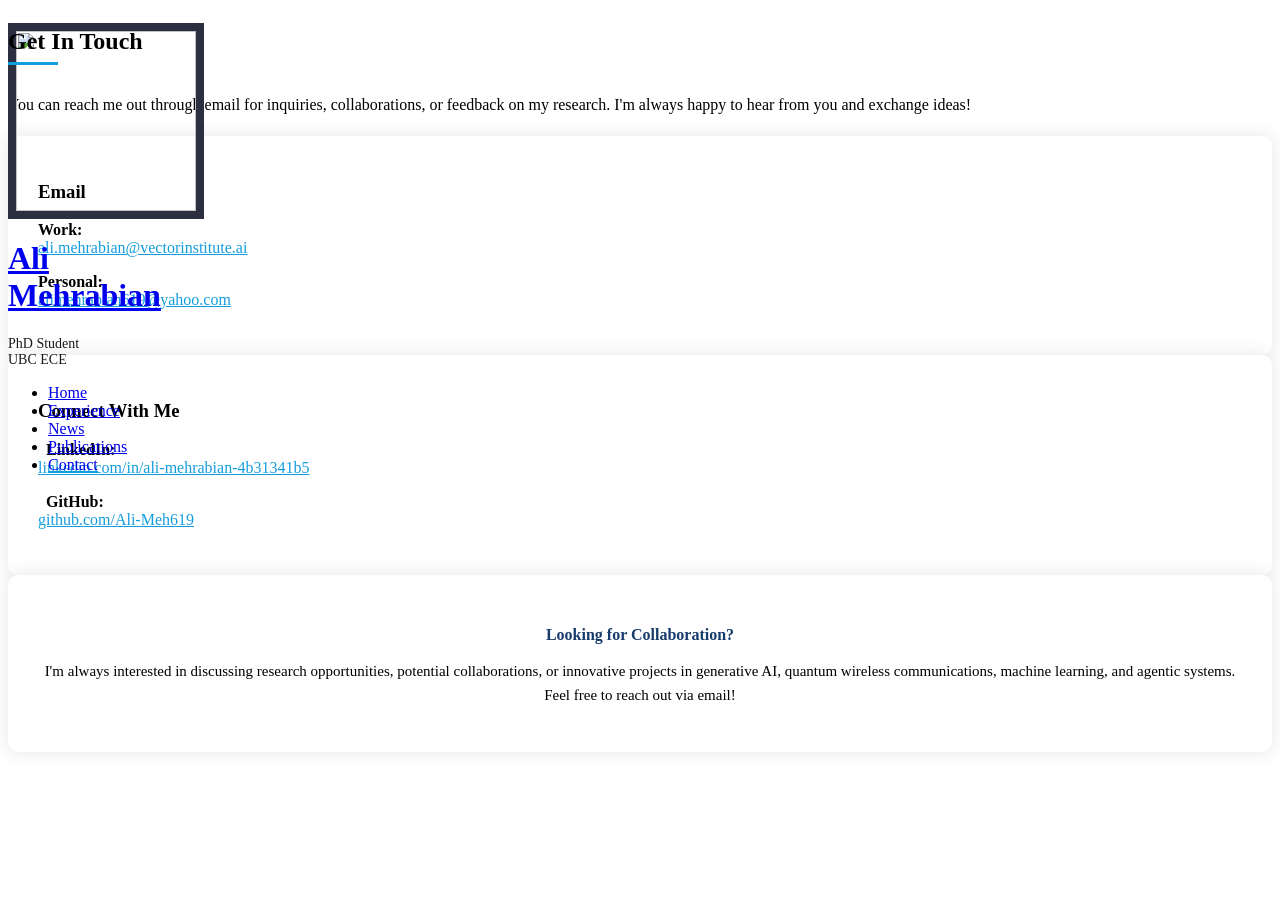
==== commit d512abf1: "Update site for UBC PhD start, Vector dates, and 2026 papers Co-authored-by: Cursor <cursoragent@cur" ====
--- a/contact.html
+++ b/contact.html
@@ -44,7 +44,7 @@
       <div class="profile">
         <img src="assets/neww.jpg" alt="" class="img-fluid rounded-circle">
         <h1 class="text-light"><a href="index.html">Ali <br> Mehrabian</a></h1>
-        <p class="text-light text-center" style="font-size: 14px; margin-top: 10px; opacity: 0.9;">Applied ML Specialist<br>Vector Institute</p>
+        <p class="text-light text-center" style="font-size: 14px; margin-top: 10px; opacity: 0.9;">PhD Student<br>UBC ECE</p>
         <div class="social-links mt-3 text-center">
           <a href="mailto:alimehrabian619@yahoo.com" class="gmail"> <i class='bx bx-mail-send'></i></a>
           <a href="https://github.com/Ali-Meh619" class="github"><i class='bx bxl-github'></i></a>
@@ -121,7 +121,7 @@
             <div class="info-box" style="background: #fff; padding: 30px; border-radius: 10px; box-shadow: 0 0 20px rgba(0,0,0,0.1); text-align: center;">
               <h4 style="color: #173b6c; margin-bottom: 15px;">Looking for Collaboration?</h4>
               <p style="font-size: 15px; line-height: 1.6;">
-                I'm always interested in discussing research opportunities, potential collaborations, or innovative projects in Machine Learning, Graph Neural Networks, and Wireless Communications. Feel free to reach out via email!
+                I'm always interested in discussing research opportunities, potential collaborations, or innovative projects in generative AI, quantum wireless communications, machine learning, and agentic systems. Feel free to reach out via email!
               </p>
             </div>
           </div>
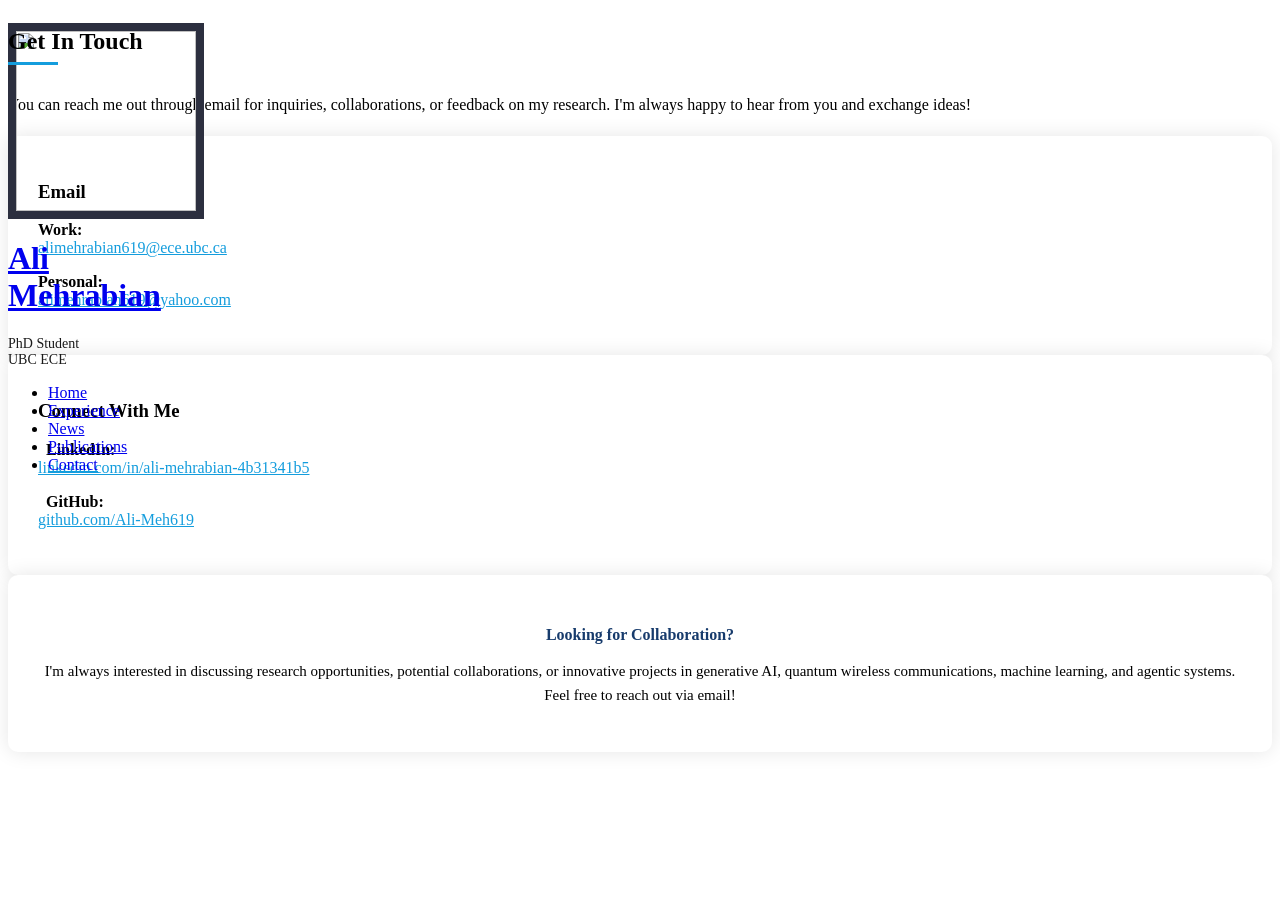
==== commit 916db068: "Update work email to UBC ECE address Co-authored-by: Cursor <cursoragent@cursor.com>" ====
--- a/contact.html
+++ b/contact.html
@@ -86,7 +86,7 @@
               <h3 style="margin-top: 15px;">Email</h3>
               <p style="margin-bottom: 8px;">
                 <strong>Work:</strong><br>
-                <a href="mailto:ali.mehrabian@vectorinstitute.ai" style="color: #149ddd;">ali.mehrabian@vectorinstitute.ai</a>
+                <a href="mailto:alimehrabian619@ece.ubc.ca" style="color: #149ddd;">alimehrabian619@ece.ubc.ca</a>
               </p>
               <p>
                 <strong>Personal:</strong><br>
